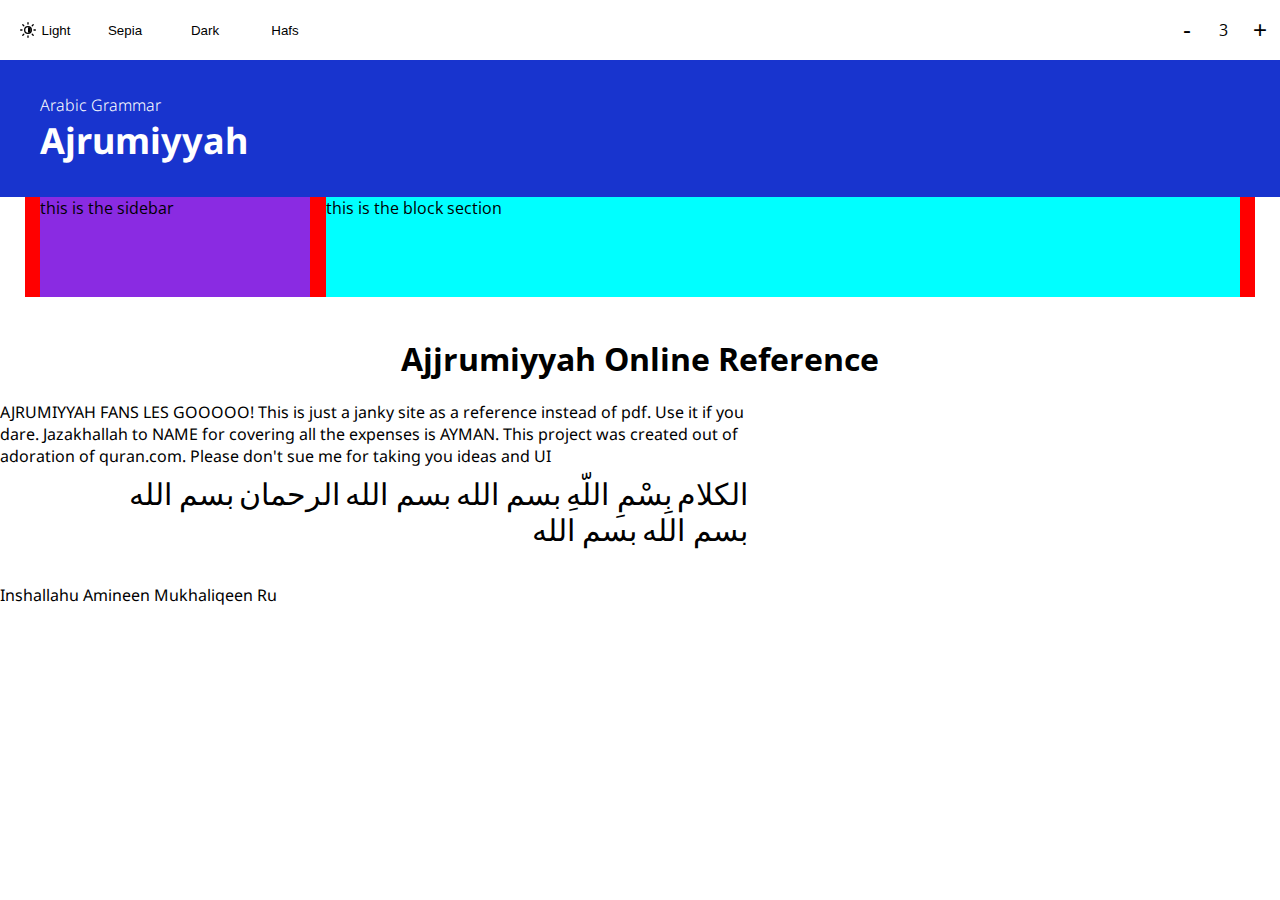
==== Ajjrumiyyah/index.html @ 05001d64 "testing1" ====
<!DOCTYPE html>
<html lang="en">

<head>
  <meta charset="UTF-8">
  <meta name="viewport" content="width=device-width, initial-scale=1.0">
  <meta http-equiv="X-UA-Compatible" content="ie=edge">
  <title>Ajjrumiyyah Notes</title>
  <link rel="stylesheet" href="../universal.css">
  <link rel="stylesheet" href="../homepage.css">
</head>

<body>
  <nav>
    <div class="fancySelector">
      <div class="activeTheme"></div>
      <button id="lightButton">
          <svg viewBox="0 0 24 24" fill="none" xmlns="http://www.w3.org/2000/svg"><path d="M12 17a5 5 0 1 0 0-10 5 5 0 0 0 0 10ZM12 1v2M12 21v2M4.22 4.22l1.42 1.42M18.36 18.36l1.42 1.42M1 12h2M21 12h2M4.22 19.78l1.42-1.42M18.36 5.64l1.42-1.42" stroke="currentColor" stroke-width="2" stroke-linecap="round" stroke-linejoin="round"></path><path fill="currentColor" d="M12 8h4v8h-4z"></path></svg>
          Light
      </button>
      <button id="sepiaButton">Sepia</button>
      <button id="darkButton">Dark</button>
      <button id="hafsButton">Hafs</button>
    </div>
    <div id="fonter">
      <button id="minus">-</button>
      <span id="font" style="padding: 0px 12px;">3</span>
      <button id="plus">+</button>
    </div>
  </nav>
  <section class="title">
    <div class="titleSection">
      <p class="subjectTitle">Arabic Grammar</p>
      <p class="Ajrumiyyah">Ajrumiyyah</p>
    </div>
  </section>
  <section>
    <div class="bodySection">
      <div class="sideBar">this is the sidebar
      </div>
      <div class="blocky">this is the block section
        <div></div>
      </div>
    </div>
  </section>
  <h1>Ajjrumiyyah Online Reference</h1>

  <p style="max-width: 60%;">AJRUMIYYAH FANS LES GOOOOO! This is just a janky site as a reference instead of pdf. Use it if you dare. Jazakhallah to NAME for covering all the expenses is AYMAN. This project was created out of adoration of quran.com. Please don't sue me for taking you ideas and UI</p>
<div class="contentDiv">

<blockquote>
  <span tooltip="a very veyr bad person with stinky breath">الكلام</span>
  <span tooltip="testing123">بِسْمِ اللّهِ</span>
  <span tooltip="testing123">بسم الله</span>
  <span tooltip="testing123">بسم الله</span>
  <span tooltip="testing123">الرحمان</span>
  <span tooltip="testing123">بسم الله</span>
  <span tooltip="testing123">بسم الله</span>
  <span tooltip="testing123">بسم الله</span>

</blockquote>

<p>Inshallahu Amineen Mukhaliqeen Ru</p>

</div>
<script src="../script.js"></script>
</body>
</html>
---- universal.css ----
/* Importing the fonts
NOTE: second font is loading slowly
*/

@import url('https://fonts.googleapis.com/css2?family=Noto+Sans:wght@400;700&family=Open+Sans&display=swap');
@import url('https://db.onlinewebfonts.com/c/2c1ce06a505728976c1d2993407312b5?family=KFGQPC+Uthmanic+Script+HAFS');


/* The Four Themes listed will the variables that control how they appear*/


[theme="light"] {
    --ALPHA: white;
    --BETA: black;
    --OMEGA: rgb(240, 241, 243);
    --GAMMA: rgb(0, 110, 255);
    --transitionamount: 0%;
}

[theme="sepia"] {
    --ALPHA: rgb(255, 247, 234);
    --BETA: black;
    --OMEGA: rgb(239, 226, 205)    ;
    --GAMMA: rgb(199, 160, 98);
    --transitionamount: 100%;

}

[theme="dark"] {
    --ALPHA: rgb(52, 58, 64)    ;
    --BETA: white;
    --OMEGA: rgb(33, 37, 41)    ;
    --GAMMA: rgb(117, 175, 255);
    --transitionamount: 200%;  
}

[theme="hafs"] {
    --ALPHA: #447058;
    --BETA: white;
    --OMEGA: #1a5032;
    --GAMMA: #ff8c6f;
    --transitionamount: 300%;

}

/* The basic classes on page load MOBILE */

body{
    margin: 0px;
    background-color: var(--ALPHA);   /*👉Page background color👈*/
    /*👉display: flex;
    flex-direction: column;
    align-items: center;👈*/
    transition: background-color 200ms linear;
    font-family: 'Open Sans';
    color: var(--BETA);            /*👉Text Color👈*/
    --arabicFontSize: 1.9rem
}

p{
    margin: 0px;
    font-family: 'Noto Sans';
}

nav{
    height: 60px;
    background-color: var(--OMEGA);
    position: block;
    top: 0;
    width: 100%;
    transition: background-color 200ms linear;
    display: flex;
    justify-content: space-between;
    align-items: center;


}

blockquote {
    display: flex;
    align-items: center;
    flex-wrap: wrap;
    direction: rtl;
    font-family: 'KFGQPC Uthmanic Script HAFS';
    font-size: var(--arabicFontSize);
    background-color: var(--OMEGA);
    color: var(--BETA);
    padding: 10px 20px 15px;
    border-radius: 5px;
    margin: 0px;
    text-align: right;
    transition: color 200ms linear, background-color 200ms linear;
    width: fit-content;
    justify-self: center;
}

h1{
    font-family: 'Open Sans', sans-serif;
    text-align: center;
    margin-top: 40px;
}
---- homepage.css ----
div.contentDiv{
    width: 60%;
    display: grid;
    gap: 20px 20px;
    grid-template-columns: 1fr;

}

/* NEW TOGGLE INSHALLAH */

div.fancySelector{
    display: grid;
    grid-template-columns: repeat(4,minmax(0px,1fr));
    background-color: var(--OMEGA);
    border-radius: 50px;
    padding: 0px 5px;
    position: relative;
    transition: background-color 200ms linear;

}

div.fancySelector button{
    background-color: transparent;
    border-width: 1px;
    border-color: transparent;  /*👉this is to add the border back👈*/
    padding: 6px 13px;
    display: flex;
    align-items: center;
    justify-content: center;
    z-index: 1;
    width: 80px;
    height: 45px;
    color: var(--BETA);
    transition: color 200ms linear;
}

div.fancySelector button svg {
    padding-right: 6px;
    width: 16px;
}

div.activeTheme{
    height: 75%;
    width: 80px;
    border-radius: 20px;
    background-color: var(--ALPHA);
    position: absolute;
    top: 5px;
    left: 5px;
    box-shadow: 0px 0px 3px var(--ALPHA);
    transform: translate(var(--transitionamount));
    transition: transform 400ms ease-in-out;

}

span[tooltip]::after{
    content: "";
    position: absolute;
    bottom: 100%-5px;
    left: 50%;
    margin-left: -5px;
    border-width: 5px;
    border-style: solid;
    border-color: var(--BETA) transparent transparent transparent;
    opacity: 0;
    display: none;
}

span[tooltip]:hover::after {
    opacity: 100;
    display: unset;
}

span[tooltip]::before{
    content: attr(tooltip);
    position: absolute;
    bottom: 100%;
    background-color: var(--BETA);
    padding: 8px 10px;
    border-radius: 5px;
    opacity: 0;
    transition: opacity 100ms linear;
    color: var(--ALPHA);
    font-family: 'Open Sans';
    left: 50%;
    white-space:nowrap;
    transform: translateX(-50%);
    font-size: 1rem;
    display: none;

}



span[tooltip]{
    position: relative;
    display: inline-block;
    margin-left: 5px;
    transition: color 50ms linear;

}

span[tooltip]:hover::before {
    opacity: 100;
    display: unset;
}

span[tooltip]:hover{
    color: var(--GAMMA);
}


#fonter button {
    border:none;
    width: 40px;
    height: 40px;
    border-radius: 20px;
    font-size: 1.5rem;
    background-color: var(--OMEGA);
    color: var(--BETA);
    transition: background-color 200ms linear;
}

#fonter button:hover {
    background-color: var(--ALPHA);
}

#fonter{
    height: 40px;
    display: flex;
    align-items: center;
    justify-content: center;
}

#fonter button.kill{
    cursor: not-allowed;
    display: unset;
    opacity: 25%;
}

#fonter button.kill:hover {
    background-color: var(--OMEGA);
}

section.title{
    background-color: rgb(24, 52, 206);
}

div.bodySection{
    height: 100px;
    background-color: red;
    display: flex;
    flex-direction: row;
    padding: 0 15px;
    max-width: 1200px;
    margin: 0 auto;

}

.titleSection{
padding: 34px 16px 32px;
margin: 0 auto;
max-width: 1200px;
}

.subjectTitle{
color: white;
font-size: 16px;
font-weight: 300;
}

.Ajrumiyyah{
color: white;
font-size: 36px;
font-weight: 700;
}

.sideBar{
    max-width: 270px;
    width: 270px;
    padding-left: auto;
    margin-right: 16px;
    background-color: blueviolet;
}

.blocky{
    width:auto;
    flex-grow: 1;
    flex-shrink: 1;
    background-color: aqua;
}

@media screen and (max-width: 767px) {
    .sideBar{
        display: none;
    }
  }
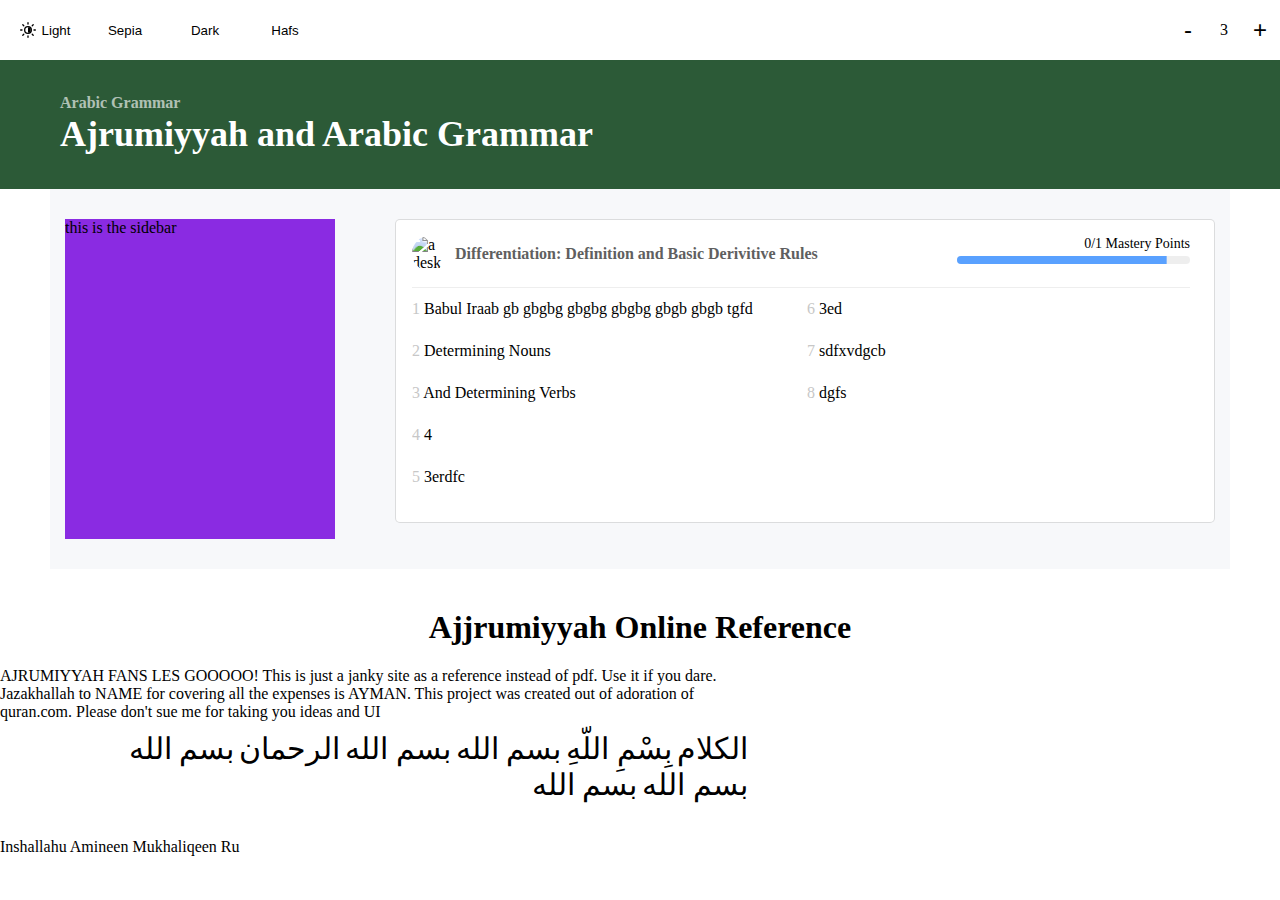
==== commit 6d8841d9: "hi" ====
--- a/Ajjrumiyyah/index.html
+++ b/Ajjrumiyyah/index.html
@@ -31,15 +31,45 @@
   <section class="title">
     <div class="titleSection">
       <p class="subjectTitle">Arabic Grammar</p>
-      <p class="Ajrumiyyah">Ajrumiyyah</p>
+      <p class="Ajrumiyyah">Ajrumiyyah and Arabic Grammar</p>
     </div>
   </section>
   <section>
     <div class="bodySection">
       <div class="sideBar">this is the sidebar
       </div>
-      <div class="blocky">this is the block section
-        <div></div>
+      <div class="contentBar">
+        <div class="unitBlock">
+          <div class="unitBlockContent">
+            <div class="activeBar"></div>
+            <div class="unitBlockTitle">
+              <img src="../images/desk.jpg" alt="a desk">
+              <div class="titleDiv">
+                <p class="next">Up next for you</p>
+                <p class="unitTitle">Differentiation: Definition and Basic Derivitive Rules</p>
+              </div>
+              <div style="flex-grow: 1; "></div>
+              <div class="mastery"><p style="font-size: 14px;">0/1 Mastery Points</p>
+              <div class="progressBar">
+                <div class="progress"></div>
+              </div>
+            </div>
+
+            </div>
+            <div class="grid" style="grid-template-rows: repeat(5, 30px)">
+              <p>Babul Iraab gb gbgbg gbgbg gbgbg gbgb gbgb tgfd</p>
+              <p>Determining Nouns</p>
+              <p>And Determining Verbs</p>
+              <p>4</p>
+              <p>3erdfc</p>
+              <p>3ed</p>
+              <p>sdfxvdgcb</p>
+              <p>dgfs</p>
+            </div>
+            
+            </div>
+        </div>
+        
       </div>
     </div>
   </section>
--- a/universal.css
+++ b/universal.css
@@ -2,8 +2,29 @@
 NOTE: second font is loading slowly
 */
 
-@import url('https://fonts.googleapis.com/css2?family=Noto+Sans:wght@400;700&family=Open+Sans&display=swap');
+
 @import url('https://db.onlinewebfonts.com/c/2c1ce06a505728976c1d2993407312b5?family=KFGQPC+Uthmanic+Script+HAFS');
+
+@font-face {
+    font-family: 'Lato';
+    font-style: normal;
+    font-weight: 400;
+    src: local('Lato Regular'), local('Lato-Regular'), url(https://cdn.kastatic.org/fonts/lato/Lato-Regular.woff2) format('woff2');
+}
+
+@font-face {
+    font-family: 'Lato';
+    font-style: normal;
+    font-weight: 700;
+    src: local('Lato Bold'), local('Lato-Bold'), url(https://cdn.kastatic.org/fonts/lato/Lato-Bold.woff2) format('woff2');
+}
+
+@font-face {
+    font-family: 'Lato';
+    font-style: normal;
+    font-weight: 900;
+    src: local('Lato Black'), local('Lato-Black'), url(https://cdn.kastatic.org/fonts/lato/Lato-Black.woff2) format('woff2');
+}
 
 
 /* The Four Themes listed will the variables that control how they appear*/
@@ -11,7 +32,7 @@
 
 [theme="light"] {
     --ALPHA: white;
-    --BETA: black;
+    --BETA: rgb(68, 68, 68);
     --OMEGA: rgb(240, 241, 243);
     --GAMMA: rgb(0, 110, 255);
     --transitionamount: 0%;
@@ -19,7 +40,7 @@
 
 [theme="sepia"] {
     --ALPHA: rgb(255, 247, 234);
-    --BETA: black;
+    --BETA: rgb(68, 68, 68);
     --OMEGA: rgb(239, 226, 205)    ;
     --GAMMA: rgb(199, 160, 98);
     --transitionamount: 100%;
@@ -52,14 +73,17 @@
     flex-direction: column;
     align-items: center;👈*/
     transition: background-color 200ms linear;
-    font-family: 'Open Sans';
     color: var(--BETA);            /*👉Text Color👈*/
-    --arabicFontSize: 1.9rem
+    --arabicFontSize: 1.9rem;
+    font-family: 'Lato';
+
 }
 
 p{
     margin: 0px;
-    font-family: 'Noto Sans';
+    font-family: 'Lato';
+    font-size: 16px;
+    
 }
 
 nav{
@@ -72,8 +96,6 @@
     display: flex;
     justify-content: space-between;
     align-items: center;
-
-
 }
 
 blockquote {
@@ -95,7 +117,7 @@
 }
 
 h1{
-    font-family: 'Open Sans', sans-serif;
+    font-family: 'Lato';
     text-align: center;
     margin-top: 40px;
 }--- a/homepage.css
+++ b/homepage.css
@@ -52,7 +52,6 @@
     transition: transform 400ms ease-in-out;
 
 }
-
 span[tooltip]::after{
     content: "";
     position: absolute;
@@ -81,7 +80,7 @@
     opacity: 0;
     transition: opacity 100ms linear;
     color: var(--ALPHA);
-    font-family: 'Open Sans';
+    font-family: 'Lato';
     left: 50%;
     white-space:nowrap;
     transform: translateX(-50%);
@@ -143,55 +142,174 @@
 }
 
 section.title{
-    background-color: rgb(24, 52, 206);
+    background-color: rgb(44, 90, 55);
 }
 
 div.bodySection{
-    height: 100px;
-    background-color: red;
+    background-color: rgb(247, 248, 250);
     display: flex;
     flex-direction: row;
-    padding: 0 15px;
-    max-width: 1200px;
+    padding: 30px 15px;
+    max-width: 1150px;
     margin: 0 auto;
-
 }
 
 .titleSection{
 padding: 34px 16px 32px;
 margin: 0 auto;
-max-width: 1200px;
+max-width: 1160px;
 }
 
 .subjectTitle{
-color: white;
+color: rgba(255, 255, 255, 0.64)
+;
 font-size: 16px;
-font-weight: 300;
+font-weight: 700;
 }
 
 .Ajrumiyyah{
 color: white;
 font-size: 36px;
-font-weight: 700;
+font-weight: 900;
+line-height: 45px;
 }
 
 .sideBar{
-    max-width: 270px;
     width: 270px;
-    padding-left: auto;
-    margin-right: 16px;
+    margin-right: 30px;
     background-color: blueviolet;
-}
-
-.blocky{
+    display: none;
+}
+
+.contentBar{
     width:auto;
     flex-grow: 1;
     flex-shrink: 1;
-    background-color: aqua;
-}
-
-@media screen and (max-width: 767px) {
+    display: flex;
+    flex-direction: column;
+    align-items: stretch;
+}
+
+.unitBlock{
+    background-color: rgb(255, 255, 255);
+    border: rgba(33, 36, 44, 0.16)
+    solid 1px;
+    border-radius: 5px;
+    margin-bottom: 16px;
+    padding: 16px 24px 24px 16px;
+}
+
+.unitBlockTitle{
+    display: flex;
+    flex-direction: row;
+    align-items: stretch;
+    padding-bottom: 16px;
+    border-bottom: rgba(33, 36, 44, 0.08)
+    solid 1px;
+    margin-bottom: 12px;
+}
+
+.unitBlockTitle img{
+    height: 35px;
+    width: 35px;
+    border-radius: 18px;
+    margin-right: 8px;
+}
+.unitBlockTitle .titleDiv{
+    display: flex;
+    flex-direction: column;
+    justify-content: center;
+}
+
+.next{
+    display: none;
+    color: rgb(44, 90, 55);
+    font-weight: 500;
+    font-size: 14px;
+}
+
+.unitTitle{
+    font-weight: 600;
+    font-size: 16px;
+    color: rgb(95, 95, 95);
+}
+
+.mastery{
+    display:none;
+    flex-direction: column;
+    width: max-content;
+    align-items: flex-end;   
+    min-width: 30%; 
+}
+
+.activeBar{
+    height: 5px;
+    background-color: rgb(44, 90, 55);
+    margin: -16px -24px 11px -16px;
+    border-radius: 5px 5px 0px 0px;
+    display: none;
+}
+
+.unitBlockContent{
+    overflow: unset;
+}
+
+.progressBar{
+    width: 100%;
+    height: 8px;
+    background-color: rgba(33, 36, 44, 0.08)
+    ;
+    border-radius: 4px;
+    overflow: hidden;
+    margin-top: 4px;
+}
+
+.progress{
+    width: 100%;
+    height: 8px;
+    background-color: rgb(89, 161, 255)    ;
+    transform: translateX(-10%);
+}
+
+.grid p{
+    overflow: hidden;
+    white-space: nowrap;
+    overflow: hidden;
+    text-overflow: ellipsis;
+}
+
+.grid{
+    display: grid;
+    counter-reset: test;
+    gap: 12px;
+}
+
+.grid p::before{
+    counter-increment: test;
+    content: counter(test) " ";
+    color: rgb(199, 199, 199);
+   
+}
+
+@media screen and (min-width: 550px) {
+    .grid{    
+        grid-auto-flow: column;
+        grid-template-columns: repeat(2, 1fr);
+    }
+    .mastery {
+        display: flex;
+    }
+}
+
+@media screen and (min-width: 770px) {
     .sideBar{
-        display: none;
+        display: block;
     }
-  }+    
+    
+  }
+@media screen and (min-width: 1200px){
+    .sideBar{
+        margin-right: 60px;
+    }
+}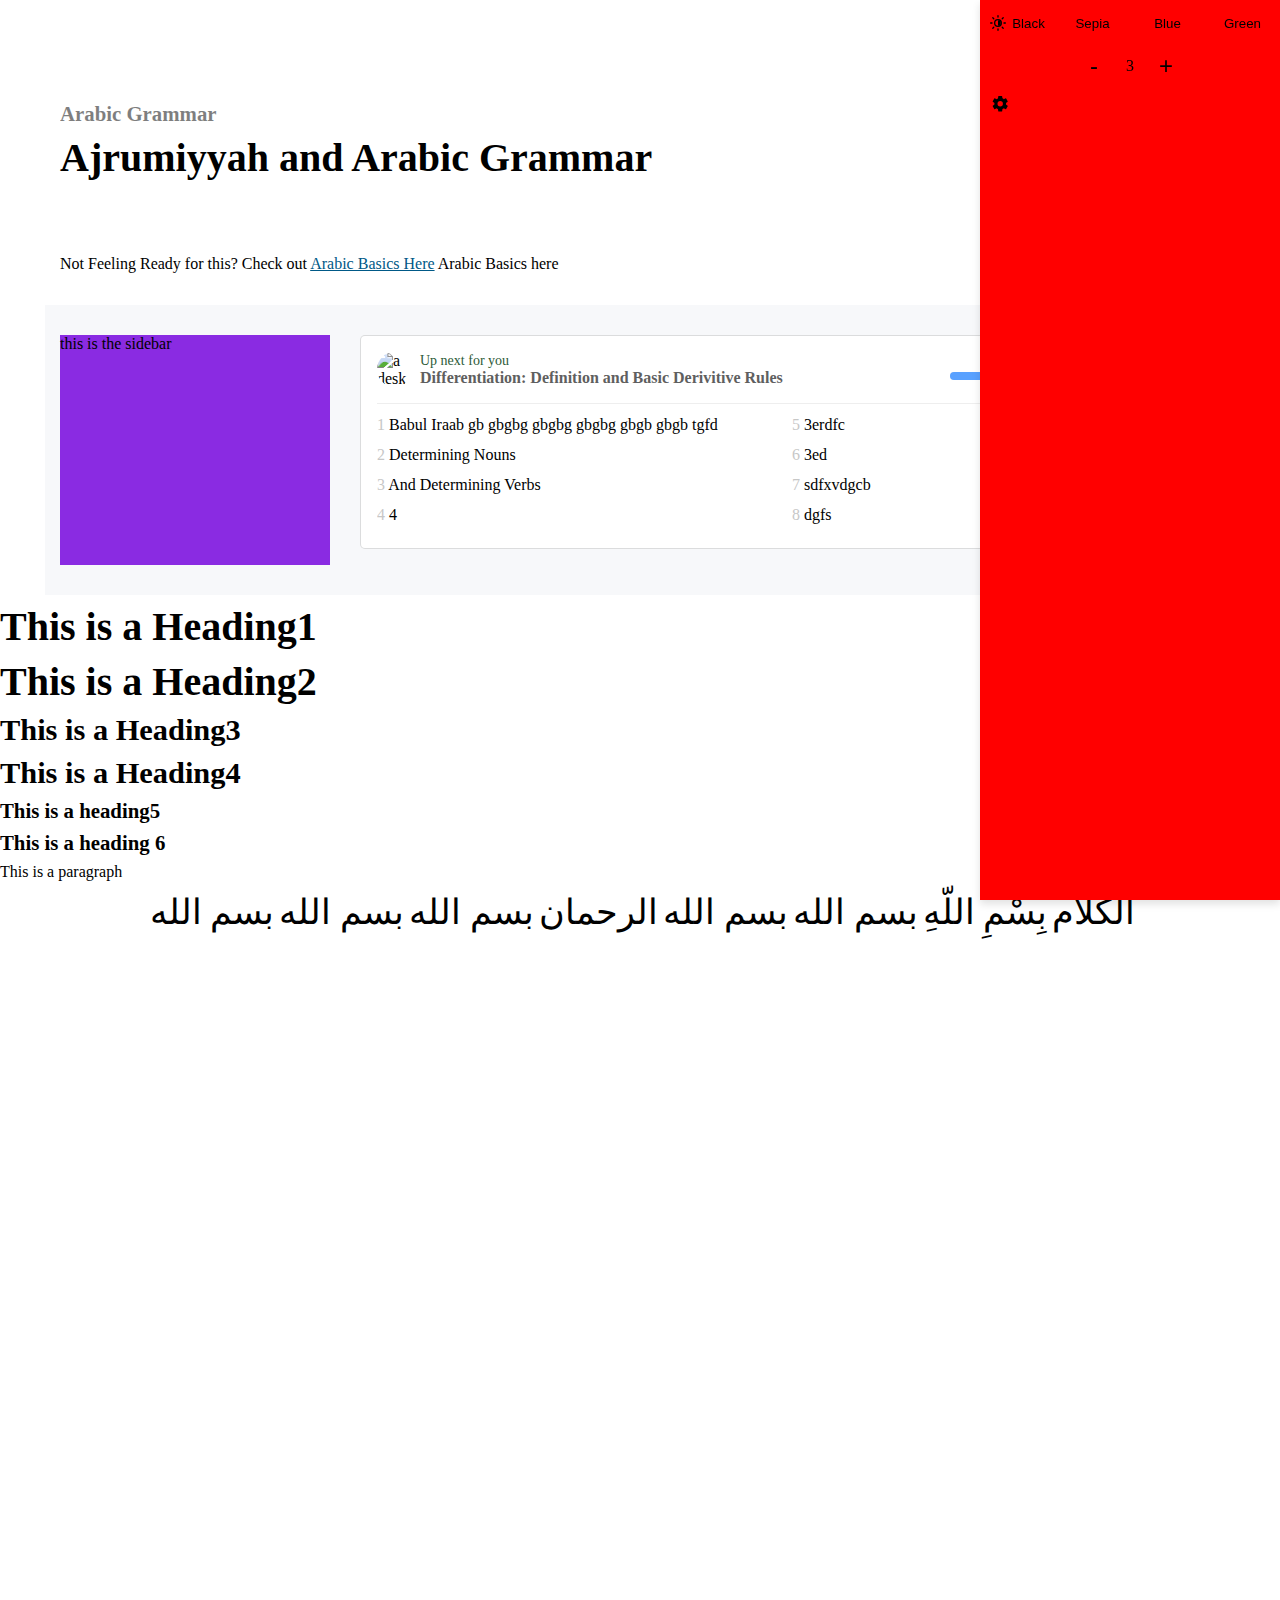
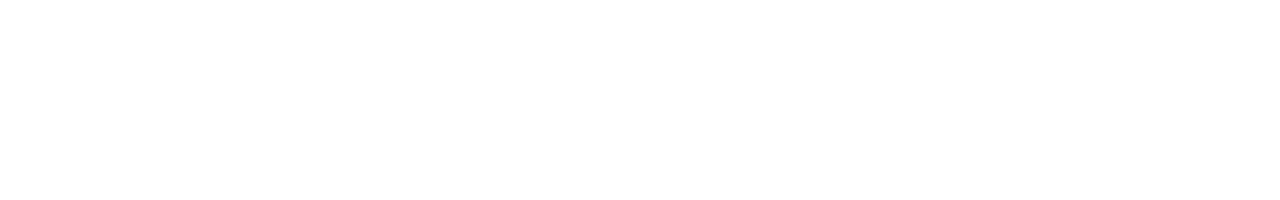
==== commit 6b9df4f3: "basic" ====
--- a/Ajjrumiyyah/index.html
+++ b/Ajjrumiyyah/index.html
@@ -1,98 +1,173 @@
 <!DOCTYPE html>
 <html lang="en">
+	<head>
+		<meta charset="UTF-8" />
+		<meta name="viewport" content="width=device-width, initial-scale=1.0" />
+		<meta http-equiv="X-UA-Compatible" content="ie=edge" />
+		<title>Ajjrumiyyah Notes</title>
+		<link rel="stylesheet" href="../universal.css" />
+		<link rel="stylesheet" href="../homepage.css" />
+	</head>
 
-<head>
-  <meta charset="UTF-8">
-  <meta name="viewport" content="width=device-width, initial-scale=1.0">
-  <meta http-equiv="X-UA-Compatible" content="ie=edge">
-  <title>Ajjrumiyyah Notes</title>
-  <link rel="stylesheet" href="../universal.css">
-  <link rel="stylesheet" href="../homepage.css">
-</head>
+	<body style="height: 200vh">
+		<!--NAVIGATION-->
+		<nav class="beta">
+			<div class="container">
+				<div></div>
+				<button onclick="toggleDrawer()">
+					<svg
+						class="alphaText"
+						fill="currentColor"
+						viewBox="0 0 24 24"
+						xmlns="http://www.w3.org/2000/svg"
+					>
+						<path
+							d="M12.32 7.582a4.044 4.044 0 1 0 4.044 4.043 4.056 4.056 0 0 0-4.043-4.043Zm8.73 4.043c-.002.378-.03.755-.082 1.13l2.46 1.926a.586.586 0 0 1 .134.747l-2.328 4.02a.588.588 0 0 1-.715.248l-2.894-1.162a8.923 8.923 0 0 1-1.962 1.146l-.433 3.072a.603.603 0 0 1-.581.498H9.993a.607.607 0 0 1-.582-.482l-.433-3.072a8.556 8.556 0 0 1-1.962-1.147l-2.893 1.163a.589.589 0 0 1-.715-.249L1.08 15.445a.586.586 0 0 1 .133-.748l2.46-1.926a8.823 8.823 0 0 1-.082-1.146c.002-.378.03-.755.083-1.13L1.213 8.57a.586.586 0 0 1-.133-.747l2.328-4.02a.588.588 0 0 1 .715-.248l2.893 1.162A8.924 8.924 0 0 1 8.978 3.57L9.411.498A.603.603 0 0 1 9.993 0h4.656a.607.607 0 0 1 .582.482l.432 3.072A8.557 8.557 0 0 1 17.628 4.7l2.89-1.163a.588.588 0 0 1 .716.249l2.328 4.019a.586.586 0 0 1-.133.747l-2.461 1.927c.052.38.08.762.083 1.145Z"
+						></path>
+					</svg>
+				</button>
+				<div class="drawer" open>
+					<div class="toggle4 gamma">
+						<div class="activeToggle4"><div></div></div>
+						<button class="betaText" onclick="changeToTheme('black')">
+							<svg
+								viewBox="0 0 24 24"
+								fill="none"
+								xmlns="http://www.w3.org/2000/svg"
+							>
+								<path
+									d="M12 17a5 5 0 1 0 0-10 5 5 0 0 0 0 10ZM12 1v2M12 21v2M4.22 4.22l1.42 1.42M18.36 18.36l1.42 1.42M1 12h2M21 12h2M4.22 19.78l1.42-1.42M18.36 5.64l1.42-1.42"
+									stroke="currentColor"
+									stroke-width="2"
+									stroke-linecap="round"
+									stroke-linejoin="round"
+								></path>
+								<path fill="currentColor" d="M12 8h4v8h-4z"></path>
+							</svg>
+							Black
+						</button>
+						<button class="betaText" onclick="changeToTheme('sepia')">
+							Sepia
+						</button>
+						<button class="betaText" onclick="changeToTheme('blue')">
+							Blue
+						</button>
+						<button class="betaText" onclick="changeToTheme('green')">
+							Green
+						</button>
+					</div>
+					<div id="fonter">
+						<button id="minus" class="omegaText" onclick="incrementFont(-1)">
+							-
+						</button>
+						<span id="font" class="alphaText">3</span>
+						<button id="plus" class="omegaText" onclick="incrementFont(1)">
+							+
+						</button>
+					</div>
+					<button onclick="toggleDrawer()">
+						<svg
+							class="alphaText"
+							fill="currentColor"
+							viewBox="0 0 24 24"
+							xmlns="http://www.w3.org/2000/svg"
+						>
+							<path
+								d="M12.32 7.582a4.044 4.044 0 1 0 4.044 4.043 4.056 4.056 0 0 0-4.043-4.043Zm8.73 4.043c-.002.378-.03.755-.082 1.13l2.46 1.926a.586.586 0 0 1 .134.747l-2.328 4.02a.588.588 0 0 1-.715.248l-2.894-1.162a8.923 8.923 0 0 1-1.962 1.146l-.433 3.072a.603.603 0 0 1-.581.498H9.993a.607.607 0 0 1-.582-.482l-.433-3.072a8.556 8.556 0 0 1-1.962-1.147l-2.893 1.163a.589.589 0 0 1-.715-.249L1.08 15.445a.586.586 0 0 1 .133-.748l2.46-1.926a8.823 8.823 0 0 1-.082-1.146c.002-.378.03-.755.083-1.13L1.213 8.57a.586.586 0 0 1-.133-.747l2.328-4.02a.588.588 0 0 1 .715-.248l2.893 1.162A8.924 8.924 0 0 1 8.978 3.57L9.411.498A.603.603 0 0 1 9.993 0h4.656a.607.607 0 0 1 .582.482l.432 3.072A8.557 8.557 0 0 1 17.628 4.7l2.89-1.163a.588.588 0 0 1 .716.249l2.328 4.019a.586.586 0 0 1-.133.747l-2.461 1.927c.052.38.08.762.083 1.145Z"
+							></path>
+						</svg>
+					</button>
+				</div>
+			</div>
+		</nav>
+		<!-- HEADER SECTION -->
+		<header class="beta">
+			<div class="container">
+				<h6 class="half alphaText">Arabic Grammar</h6>
+				<h1 class="alphaText">Ajrumiyyah and Arabic Grammar</h1>
+			</div>
+		</header>
 
-<body>
-  <nav>
-    <div class="fancySelector">
-      <div class="activeTheme"></div>
-      <button id="lightButton">
-          <svg viewBox="0 0 24 24" fill="none" xmlns="http://www.w3.org/2000/svg"><path d="M12 17a5 5 0 1 0 0-10 5 5 0 0 0 0 10ZM12 1v2M12 21v2M4.22 4.22l1.42 1.42M18.36 18.36l1.42 1.42M1 12h2M21 12h2M4.22 19.78l1.42-1.42M18.36 5.64l1.42-1.42" stroke="currentColor" stroke-width="2" stroke-linecap="round" stroke-linejoin="round"></path><path fill="currentColor" d="M12 8h4v8h-4z"></path></svg>
-          Light
-      </button>
-      <button id="sepiaButton">Sepia</button>
-      <button id="darkButton">Dark</button>
-      <button id="hafsButton">Hafs</button>
-    </div>
-    <div id="fonter">
-      <button id="minus">-</button>
-      <span id="font" style="padding: 0px 12px;">3</span>
-      <button id="plus">+</button>
-    </div>
-  </nav>
-  <section class="title">
-    <div class="titleSection">
-      <p class="subjectTitle">Arabic Grammar</p>
-      <p class="Ajrumiyyah">Ajrumiyyah and Arabic Grammar</p>
-    </div>
-  </section>
-  <section>
-    <div class="bodySection">
-      <div class="sideBar">this is the sidebar
-      </div>
-      <div class="contentBar">
-        <div class="unitBlock">
-          <div class="unitBlockContent">
-            <div class="activeBar"></div>
-            <div class="unitBlockTitle">
-              <img src="../images/desk.jpg" alt="a desk">
-              <div class="titleDiv">
-                <p class="next">Up next for you</p>
-                <p class="unitTitle">Differentiation: Definition and Basic Derivitive Rules</p>
-              </div>
-              <div style="flex-grow: 1; "></div>
-              <div class="mastery"><p style="font-size: 14px;">0/1 Mastery Points</p>
-              <div class="progressBar">
-                <div class="progress"></div>
-              </div>
-            </div>
+		<!-- RANDOM NOTE -->
+		<aside>
+			<div class="container">
+				<p>
+					Not Feeling Ready for this? Check out
+					<a href="google.com">Arabic Basics Here</a> Arabic Basics here
+				</p>
+			</div>
+		</aside>
 
-            </div>
-            <div class="grid" style="grid-template-rows: repeat(5, 30px)">
-              <p>Babul Iraab gb gbgbg gbgbg gbgbg gbgb gbgb tgfd</p>
-              <p>Determining Nouns</p>
-              <p>And Determining Verbs</p>
-              <p>4</p>
-              <p>3erdfc</p>
-              <p>3ed</p>
-              <p>sdfxvdgcb</p>
-              <p>dgfs</p>
-            </div>
-            
-            </div>
-        </div>
-        
-      </div>
-    </div>
-  </section>
-  <h1>Ajjrumiyyah Online Reference</h1>
+		<!-- MAIN CONTENT -->
+		<main>
+			<div class="bodySection container">
+				<div class="sideBar">this is the sidebar</div>
+				<div class="contentBar">
+					<div class="unitBlock">
+						<div class="unitBlockContent">
+							<div class="activeBar"></div>
+							<div class="unitBlockTitle">
+								<img src="../images/desk.jpg" alt="a desk" />
+								<div class="titleDiv">
+									<p class="next">Up next for you</p>
+									<p class="unitTitle">
+										Differentiation: Definition and Basic Derivitive Rules
+									</p>
+								</div>
+								<div style="flex-grow: 1"></div>
+								<div class="mastery">
+									<p style="font-size: 14px">0/1 Mastery Points</p>
+									<div class="progressBar">
+										<div class="progress"></div>
+									</div>
+								</div>
+							</div>
+							<div class="grid" style="grid-template-rows: repeat(5, 30px)">
+								<p>Babul Iraab gb gbgbg gbgbg gbgbg gbgb gbgb tgfd</p>
+								<p>Determining Nouns</p>
+								<p>And Determining Verbs</p>
+								<p>4</p>
+								<p>3erdfc</p>
+								<p>3ed</p>
+								<p>sdfxvdgcb</p>
+								<p>dgfs</p>
+							</div>
+						</div>
+					</div>
+				</div>
+			</div>
+		</main>
 
-  <p style="max-width: 60%;">AJRUMIYYAH FANS LES GOOOOO! This is just a janky site as a reference instead of pdf. Use it if you dare. Jazakhallah to NAME for covering all the expenses is AYMAN. This project was created out of adoration of quran.com. Please don't sue me for taking you ideas and UI</p>
-<div class="contentDiv">
+		<!-- PLAYGROUND -->
+		<section>
+			<h1>This is a Heading1</h1>
+			<h2>This is a Heading2</h2>
+			<h3>This is a Heading3</h3>
+			<h4>This is a Heading4</h4>
+			<h5>This is a heading5</h5>
+			<h6>This is a heading 6</h6>
 
-<blockquote>
-  <span tooltip="a very veyr bad person with stinky breath">الكلام</span>
-  <span tooltip="testing123">بِسْمِ اللّهِ</span>
-  <span tooltip="testing123">بسم الله</span>
-  <span tooltip="testing123">بسم الله</span>
-  <span tooltip="testing123">الرحمان</span>
-  <span tooltip="testing123">بسم الله</span>
-  <span tooltip="testing123">بسم الله</span>
-  <span tooltip="testing123">بسم الله</span>
+			<p>This is a paragraph</p>
+			<div>
+				<blockquote>
+					<span tooltip="a very veyr bad person with stinky breath"
+						>الكلام</span
+					>
+					<span tooltip="testing123">بِسْمِ اللّهِ</span>
+					<span tooltip="testing123">بسم الله</span>
+					<span tooltip="testing123">بسم الله</span>
+					<span tooltip="testing123">الرحمان</span>
+					<span tooltip="testing123">بسم الله</span>
+					<span tooltip="testing123">بسم الله</span>
+					<span tooltip="testing123">بسم الله</span>
+				</blockquote>
+			</div>
+		</section>
 
-</blockquote>
+		<!-- FOOTER -->
+		<footer></footer>
 
-<p>Inshallahu Amineen Mukhaliqeen Ru</p>
-
-</div>
-<script src="../script.js"></script>
-</body>
-</html>+		<!-- SCRIPTS -->
+		<script src="../script.js"></script>
+	</body>
+</html>
--- a/universal.css
+++ b/universal.css
@@ -1,123 +1,383 @@
-/* Importing the fonts
-NOTE: second font is loading slowly
-*/
-
-
+/*👉Welcome to my css for the Ajrumiyyah Learning Platform
+Below are the default styles that are used across all pages
+Each page otherwise has its own stile sheet and manual overrides👈*/
+
+/* UNIVERSAL FONTS */
 @import url('https://db.onlinewebfonts.com/c/2c1ce06a505728976c1d2993407312b5?family=KFGQPC+Uthmanic+Script+HAFS');
-
 @font-face {
-    font-family: 'Lato';
-    font-style: normal;
-    font-weight: 400;
-    src: local('Lato Regular'), local('Lato-Regular'), url(https://cdn.kastatic.org/fonts/lato/Lato-Regular.woff2) format('woff2');
-}
-
+	font-family: 'Lato';
+	font-style: normal;
+	font-weight: 400;
+	src: local('Lato Regular'), local('Lato-Regular'),
+		url(https://cdn.kastatic.org/fonts/lato/Lato-Regular.woff2) format('woff2');
+}
 @font-face {
-    font-family: 'Lato';
-    font-style: normal;
-    font-weight: 700;
-    src: local('Lato Bold'), local('Lato-Bold'), url(https://cdn.kastatic.org/fonts/lato/Lato-Bold.woff2) format('woff2');
-}
-
+	font-family: 'Lato';
+	font-style: normal;
+	font-weight: 700;
+	src: local('Lato Bold'), local('Lato-Bold'),
+		url(https://cdn.kastatic.org/fonts/lato/Lato-Bold.woff2) format('woff2');
+}
 @font-face {
-    font-family: 'Lato';
-    font-style: normal;
-    font-weight: 900;
-    src: local('Lato Black'), local('Lato-Black'), url(https://cdn.kastatic.org/fonts/lato/Lato-Black.woff2) format('woff2');
-}
-
-
-/* The Four Themes listed will the variables that control how they appear*/
-
-
-[theme="light"] {
-    --ALPHA: white;
-    --BETA: rgb(68, 68, 68);
-    --OMEGA: rgb(240, 241, 243);
-    --GAMMA: rgb(0, 110, 255);
-    --transitionamount: 0%;
-}
-
-[theme="sepia"] {
-    --ALPHA: rgb(255, 247, 234);
-    --BETA: rgb(68, 68, 68);
-    --OMEGA: rgb(239, 226, 205)    ;
-    --GAMMA: rgb(199, 160, 98);
-    --transitionamount: 100%;
-
-}
-
-[theme="dark"] {
-    --ALPHA: rgb(52, 58, 64)    ;
-    --BETA: white;
-    --OMEGA: rgb(33, 37, 41)    ;
-    --GAMMA: rgb(117, 175, 255);
-    --transitionamount: 200%;  
-}
-
-[theme="hafs"] {
-    --ALPHA: #447058;
-    --BETA: white;
-    --OMEGA: #1a5032;
-    --GAMMA: #ff8c6f;
-    --transitionamount: 300%;
-
-}
-
-/* The basic classes on page load MOBILE */
-
-body{
-    margin: 0px;
-    background-color: var(--ALPHA);   /*👉Page background color👈*/
-    /*👉display: flex;
-    flex-direction: column;
-    align-items: center;👈*/
-    transition: background-color 200ms linear;
-    color: var(--BETA);            /*👉Text Color👈*/
-    --arabicFontSize: 1.9rem;
-    font-family: 'Lato';
-
-}
-
-p{
-    margin: 0px;
-    font-family: 'Lato';
-    font-size: 16px;
-    
-}
-
-nav{
-    height: 60px;
-    background-color: var(--OMEGA);
-    position: block;
-    top: 0;
-    width: 100%;
-    transition: background-color 200ms linear;
-    display: flex;
-    justify-content: space-between;
-    align-items: center;
+	font-family: 'Lato';
+	font-style: normal;
+	font-weight: 900;
+	src: local('Lato Black'), local('Lato-Black'),
+		url(https://cdn.kastatic.org/fonts/lato/Lato-Black.woff2) format('woff2');
+}
+
+/* UNIVERSAL THEMES*/
+[theme='black'] {
+	--ALPHA: white;
+	--BETA: rgb(68, 68, 68);
+	--OMEGA: rgb(240, 241, 243);
+	--GAMMA: rgb(0, 110, 255);
+	--transform: 0%;
+}
+[theme='sepia'] {
+	--ALPHA: rgb(255, 247, 234);
+	--BETA: rgb(68, 68, 68);
+	--OMEGA: rgb(239, 226, 205);
+	--GAMMA: rgb(199, 160, 98);
+	--transform: 100%;
+}
+[theme='blue'] {
+	--ALPHA: rgb(52, 58, 64);
+	--BETA: white;
+	--OMEGA: rgb(33, 37, 41);
+	--GAMMA: rgb(117, 175, 255);
+	--transform: 200%;
+}
+[theme='green'] {
+	--ALPHA: #447058;
+	--BETA: white;
+	--OMEGA: #1a5032;
+	--GAMMA: #ff8c6f;
+	--transform: 300%;
+}
+
+.alpha {
+	background-color: var(--ALPHA);
+	transition: background-color 200ms linear;
+}
+.beta {
+	background-color: var(--BETA);
+	transition: background-color 200ms linear;
+}
+.omega {
+	background-color: var(--OMEGA);
+	transition: background-color 200ms linear;
+}
+.gamma {
+	background-color: var(--GAMMA);
+	transition: background-color 200ms linear;
+}
+.alphaText {
+	color: var(--ALPHA);
+	transition: color 200ms linear;
+}
+.betaText {
+	color: var(--BETA);
+	transition: color 200ms linear;
+}
+.omegaText {
+	color: var(--OMEGA);
+	transition: color 200ms linear;
+}
+.half {
+	opacity: 50%;
+}
+
+/* The basic classes on page load */
+:root {
+	font-size: 16px;
+}
+body {
+	/*👉 DEFAULT body properties
+    display: block;
+    margin: 8px;👈*/
+	margin: 0px;
+	background-color: var(--ALPHA);
+	color: var(--BETA);
+	font-family: 'Lato';
+	transition: background-color 200ms linear, color 200ms linear;
+	--arabicFontSize: 2.2rem;
+}
+footer {
+	/*👉 DEFAULT footer styling
+    display: block;	
+    👈*/
+	cursor: unset;
+}
+header {
+	/*👉 DEFAULT header styles
+    display: block;👈*/
+	cursor: unset;
+}
+svg {
+	width: 24px;
+	height: 24px;
+}
+p {
+	/*👉 DEFAULT p styling
+    display: block;
+    margin-top: 1em;
+    margin-bottom: 1em;
+    margin-inline-start: 0;
+    margin-inline-end: 0;👈*/
+	margin: 0px;
+	font-family: 'Lato';
+	font-size: 16px;
+}
+nav > .container {
+	/*👉display: block;👈*/
+	height: 60px;
+	top: 0;
+	display: flex;
+	justify-content: space-between;
+	align-items: center;
+}
+
+nav {
+	border-bottom: 1px solid var(--ALPHA);
 }
 
 blockquote {
-    display: flex;
-    align-items: center;
-    flex-wrap: wrap;
-    direction: rtl;
-    font-family: 'KFGQPC Uthmanic Script HAFS';
-    font-size: var(--arabicFontSize);
-    background-color: var(--OMEGA);
-    color: var(--BETA);
-    padding: 10px 20px 15px;
-    border-radius: 5px;
-    margin: 0px;
-    text-align: right;
-    transition: color 200ms linear, background-color 200ms linear;
-    width: fit-content;
-    justify-self: center;
-}
-
-h1{
-    font-family: 'Lato';
+	display: flex;
+	align-items: center;
+	flex-wrap: wrap;
+	direction: rtl;
+	font-family: 'KFGQPC Uthmanic Script HAFS';
+	font-size: var(--arabicFontSize);
+	background-color: var(--OMEGA);
+	color: var(--BETA);
+	padding: 10px 20px 15px;
+	border-radius: 5px;
+	margin: 0px;
+	text-align: right;
+	transition: color 200ms linear, background-color 200ms linear;
+	width: fit-content;
+	justify-self: center;
+}
+h1,
+h2,
+h3,
+h4,
+h5,
+h6 {
+	font-family: 'Lato';
+	color: var(--BETA);
+	text-align: left;
+	font-weight: 900;
+	margin-block-start: 0.5rem;
+	margin-block-end: 0.5rem;
+}
+
+h1 {
+	font-size: 2.5rem;
+}
+h2 {
+	font-size: 2.5rem;
+	font-weight: 700;
+}
+h3 {
+	font-size: 1.9rem;
+	font-weight: 900;
+}
+h4 {
+	font-size: 1.9rem;
+	font-weight: 700;
+}
+h5 {
+	font-size: 1.3rem;
+	font-weight: 900;
+}
+h6 {
+	font-size: 1.3rem;
+	font-weight: 700;
+}
+
+header > div,
+aside > div {
+	padding: 34px 16px 32px;
+}
+
+nav > .container,
+aside > .container,
+main > .container,
+header > .container,
+section > .container,
+footer > .container {
+	margin: 0 auto;
+	max-width: 1160px;
+}
+
+/* LIST DETAULTS */
+li {
+	/*👉display: list-item;
+    text-align: match-parent;👈*/
+	cursor: unset;
+}
+ol {
+	/*👉display: block;
+    margin-block-start: 1em;
+    margin-block-end: 1em;
+    padding-inline-start: 40px;
+    list-styletype: decimal;
+    margin-inline-start: 0;
+    margin-inline-end: 0;👈*/
+	cursor: unset;
+}
+ul {
+	/*👉display: block;
+    margin-block-start: 1em;
+    margin-block-end: 1em;
+    padding-inline-start: 40px;
+    list-styletype: disc;
+    margin-inline-start: 0;
+    margin-inline-end: 0;👈*/
+	cursor: unset;
+}
+
+/* LINK AND BUTTON DEFAULTS */
+a {
+	color: #005987;
+	font-size: 500;
+	/*👉color: #0000EE;
+    text-decoration: underline;
+    cursor: pointer;
+    text-decoration: underline;
+    cursor: auto;👈*/
+}
+a:link {
+	/*👉color: (internal value);
+    text-decoration: underline;
+    cursor: auto;👈*/
+	cursor: unset;
+}
+a:visited {
+	/* color: #551A8B;
+    text-decoration: underline;
+    cursor: auto; */
+	cursor: unset;
+}
+a:link:active {
+	/*👉color: #FF0000;👈*/
+	cursor: unset;
+}
+a:visited:active {
+	/*👉color: (internal value);👈*/
+	cursor: unset;
+}
+button {
+	/*👉letter-spacing: initial;
+    word-spacing: initial;
+    line-height: initial;
+    text-transform: initial;
+    text-indent: initial;
+    text-shadow: initial;
     text-align: center;
-    margin-top: 40px;
-}+    display: inline-block;
+    box-sizing: border-box;
+    align-items: flex-start;
+    text-align: start;
+    cursor: default;
+    box-sizing: border-box;
+    padding: 2px 6px 3px 6px;
+    color: initial;
+    letter-spacing: normal;
+    word-spacing: normal;
+    line-height: normal;
+    text-transform: none;
+    text-indent: 0;
+    text-shadow: none;
+    display: inline-block;👈*/
+	background: none;
+	border: none;
+	padding: 6px;
+	display: flex;
+	align-items: center;
+	justify-content: center;
+	min-width: 40px;
+	border-radius: 20px;
+	z-index: 1;
+	cursor: pointer;
+	gap: 6px;
+}
+button:active {
+	transform: scale(90%);
+	transition: transform 200ms linear;
+}
+button:disabled {
+	border: none;
+	cursor: not-allowed;
+	opacity: 25%;
+	filter: grayscale(1);
+}
+button:hover:enabled {
+	backdrop-filter: invert(0.1);
+	transition: backdrop-filter 100ms linear;
+}
+button svg {
+	width: 16px;
+}
+
+iframe {
+	/*👉border: 2px inset👈*/
+	cursor: unset;
+}
+table {
+	/*👉display: table;
+    box-sizing: border-box;
+    border-spacing: 2px;
+    border-collapse: separate;
+    text-indent: initial;
+    display: table;
+    border-spacing: 2px;
+    border-collapse: separate;
+    border-color: gray;👈*/
+	cursor: unset;
+}
+
+/* FORM DEAFAULTS */
+input[type='image'] {
+	/*👉box-sizing: border-box;
+    padding: initial;
+    background-color: initial;
+    border: initial;👈*/
+	cursor: unset;
+}
+input[type='radio'] {
+	/*👉box-sizing: border-box;
+    margin: 3px 0.5ex;
+    padding: initial;
+    background-color: initial;
+    border: initial;
+    box-sizing: border-box;👈*/
+	cursor: unset;
+}
+input[type='range'] {
+	/*👉padding: initial;
+    border: initial;
+    margin: 2px;
+    color: #909090;👈*/
+	cursor: unset;
+}
+
+/* drawer */
+.drawer[open] {
+	transform: translateX(000px);
+}
+
+.drawer {
+	transform: translateX(300px);
+	position: fixed;
+	right: 0;
+	top: 0;
+	bottom: 0;
+	width: 300px;
+	background-color: red;
+	z-index: 2;
+	transition: transform 200ms ease-out;
+	box-shadow: rgba(0, 0, 0, 0.12) 0px 4px 8px 0px;
+}
--- a/homepage.css
+++ b/homepage.css
@@ -1,315 +1,227 @@
-div.contentDiv{
-    width: 60%;
-    display: grid;
-    gap: 20px 20px;
-    grid-template-columns: 1fr;
-
-}
-
-/* NEW TOGGLE INSHALLAH */
-
-div.fancySelector{
-    display: grid;
-    grid-template-columns: repeat(4,minmax(0px,1fr));
-    background-color: var(--OMEGA);
-    border-radius: 50px;
-    padding: 0px 5px;
-    position: relative;
-    transition: background-color 200ms linear;
-
-}
-
-div.fancySelector button{
-    background-color: transparent;
-    border-width: 1px;
-    border-color: transparent;  /*👉this is to add the border back👈*/
-    padding: 6px 13px;
-    display: flex;
-    align-items: center;
-    justify-content: center;
-    z-index: 1;
-    width: 80px;
-    height: 45px;
-    color: var(--BETA);
-    transition: color 200ms linear;
-}
-
-div.fancySelector button svg {
-    padding-right: 6px;
-    width: 16px;
-}
-
-div.activeTheme{
-    height: 75%;
-    width: 80px;
-    border-radius: 20px;
-    background-color: var(--ALPHA);
-    position: absolute;
-    top: 5px;
-    left: 5px;
-    box-shadow: 0px 0px 3px var(--ALPHA);
-    transform: translate(var(--transitionamount));
-    transition: transform 400ms ease-in-out;
-
-}
-span[tooltip]::after{
-    content: "";
-    position: absolute;
-    bottom: 100%-5px;
-    left: 50%;
-    margin-left: -5px;
-    border-width: 5px;
-    border-style: solid;
-    border-color: var(--BETA) transparent transparent transparent;
-    opacity: 0;
-    display: none;
-}
-
+/* structural */
+.sideBar {
+	width: 270px;
+	margin-right: 30px;
+	background-color: blueviolet;
+	display: none;
+}
+.contentBar {
+	width: auto;
+	flex-grow: 1;
+	flex-shrink: 1;
+	display: flex;
+	flex-direction: column;
+	align-items: stretch;
+}
+
+.bodySection {
+	background-color: rgb(247, 248, 250);
+	display: flex;
+	flex-direction: row;
+	padding: 30px 15px;
+}
+
+/* fancy selector */
+.toggle4 {
+	display: grid;
+	grid-template-columns: repeat(4, 1fr);
+	border-radius: 23px;
+	position: relative;
+	height: 46px;
+	width: 100%;
+}
+
+.activeToggle4 {
+	padding: 5px;
+	height: 36px;
+	width: calc(25% - 10px);
+	position: absolute;
+	transform: translateX(var(--transform));
+	transition: transform 200ms ease-out;
+}
+
+.activeToggle4 > div {
+	background-color: var(--ALPHA);
+	width: 100%;
+	height: 100%;
+	border-radius: 20px;
+	box-shadow: 0px 0px 3px var(--ALPHA);
+}
+
+/* Arabic hover tooltip */
+span[tooltip]::after {
+	content: '';
+	position: absolute;
+	bottom: 100%-5px;
+	left: 50%;
+	margin-left: -5px;
+	border-width: 5px;
+	border-style: solid;
+	border-color: var(--BETA) transparent transparent transparent;
+	opacity: 0;
+	display: none;
+}
 span[tooltip]:hover::after {
-    opacity: 100;
-    display: unset;
-}
-
-span[tooltip]::before{
-    content: attr(tooltip);
-    position: absolute;
-    bottom: 100%;
-    background-color: var(--BETA);
-    padding: 8px 10px;
-    border-radius: 5px;
-    opacity: 0;
-    transition: opacity 100ms linear;
-    color: var(--ALPHA);
-    font-family: 'Lato';
-    left: 50%;
-    white-space:nowrap;
-    transform: translateX(-50%);
-    font-size: 1rem;
-    display: none;
-
-}
-
-
-
-span[tooltip]{
-    position: relative;
-    display: inline-block;
-    margin-left: 5px;
-    transition: color 50ms linear;
-
-}
-
+	opacity: 100;
+	display: unset;
+}
+span[tooltip]::before {
+	content: attr(tooltip);
+	position: absolute;
+	bottom: 100%;
+	background-color: var(--BETA);
+	padding: 8px 10px;
+	border-radius: 5px;
+	opacity: 0;
+	transition: opacity 100ms linear;
+	color: var(--ALPHA);
+	font-family: 'Lato';
+	left: 50%;
+	white-space: nowrap;
+	transform: translateX(-50%);
+	font-size: 1rem;
+	display: none;
+}
+span[tooltip] {
+	position: relative;
+	display: inline-block;
+	margin-left: 5px;
+	transition: color 50ms linear;
+}
 span[tooltip]:hover::before {
-    opacity: 100;
-    display: unset;
-}
-
-span[tooltip]:hover{
-    color: var(--GAMMA);
-}
-
-
+	opacity: 100;
+	display: unset;
+}
+span[tooltip]:hover {
+	color: var(--GAMMA);
+}
+
+/* font selector */
 #fonter button {
-    border:none;
-    width: 40px;
-    height: 40px;
-    border-radius: 20px;
-    font-size: 1.5rem;
-    background-color: var(--OMEGA);
-    color: var(--BETA);
-    transition: background-color 200ms linear;
-}
-
-#fonter button:hover {
-    background-color: var(--ALPHA);
-}
-
-#fonter{
-    height: 40px;
-    display: flex;
-    align-items: center;
-    justify-content: center;
-}
-
-#fonter button.kill{
-    cursor: not-allowed;
-    display: unset;
-    opacity: 25%;
-}
-
-#fonter button.kill:hover {
-    background-color: var(--OMEGA);
-}
-
-section.title{
-    background-color: rgb(44, 90, 55);
-}
-
-div.bodySection{
-    background-color: rgb(247, 248, 250);
-    display: flex;
-    flex-direction: row;
-    padding: 30px 15px;
-    max-width: 1150px;
-    margin: 0 auto;
-}
-
-.titleSection{
-padding: 34px 16px 32px;
-margin: 0 auto;
-max-width: 1160px;
-}
-
-.subjectTitle{
-color: rgba(255, 255, 255, 0.64)
-;
-font-size: 16px;
-font-weight: 700;
-}
-
-.Ajrumiyyah{
-color: white;
-font-size: 36px;
-font-weight: 900;
-line-height: 45px;
-}
-
-.sideBar{
-    width: 270px;
-    margin-right: 30px;
-    background-color: blueviolet;
-    display: none;
-}
-
-.contentBar{
-    width:auto;
-    flex-grow: 1;
-    flex-shrink: 1;
-    display: flex;
-    flex-direction: column;
-    align-items: stretch;
-}
-
-.unitBlock{
-    background-color: rgb(255, 255, 255);
-    border: rgba(33, 36, 44, 0.16)
-    solid 1px;
-    border-radius: 5px;
-    margin-bottom: 16px;
-    padding: 16px 24px 24px 16px;
-}
-
-.unitBlockTitle{
-    display: flex;
-    flex-direction: row;
-    align-items: stretch;
-    padding-bottom: 16px;
-    border-bottom: rgba(33, 36, 44, 0.08)
-    solid 1px;
-    margin-bottom: 12px;
-}
-
-.unitBlockTitle img{
-    height: 35px;
-    width: 35px;
-    border-radius: 18px;
-    margin-right: 8px;
-}
-.unitBlockTitle .titleDiv{
-    display: flex;
-    flex-direction: column;
-    justify-content: center;
-}
-
-.next{
-    display: none;
-    color: rgb(44, 90, 55);
-    font-weight: 500;
-    font-size: 14px;
-}
-
-.unitTitle{
-    font-weight: 600;
-    font-size: 16px;
-    color: rgb(95, 95, 95);
-}
-
-.mastery{
-    display:none;
-    flex-direction: column;
-    width: max-content;
-    align-items: flex-end;   
-    min-width: 30%; 
-}
-
-.activeBar{
-    height: 5px;
-    background-color: rgb(44, 90, 55);
-    margin: -16px -24px 11px -16px;
-    border-radius: 5px 5px 0px 0px;
-    display: none;
-}
-
-.unitBlockContent{
-    overflow: unset;
-}
-
-.progressBar{
-    width: 100%;
-    height: 8px;
-    background-color: rgba(33, 36, 44, 0.08)
-    ;
-    border-radius: 4px;
-    overflow: hidden;
-    margin-top: 4px;
-}
-
-.progress{
-    width: 100%;
-    height: 8px;
-    background-color: rgb(89, 161, 255)    ;
-    transform: translateX(-10%);
-}
-
-.grid p{
-    overflow: hidden;
-    white-space: nowrap;
-    overflow: hidden;
-    text-overflow: ellipsis;
-}
-
-.grid{
-    display: grid;
-    counter-reset: test;
-    gap: 12px;
-}
-
-.grid p::before{
-    counter-increment: test;
-    content: counter(test) " ";
-    color: rgb(199, 199, 199);
-   
-}
-
-@media screen and (min-width: 550px) {
-    .grid{    
-        grid-auto-flow: column;
-        grid-template-columns: repeat(2, 1fr);
-    }
-    .mastery {
-        display: flex;
-    }
-}
-
-@media screen and (min-width: 770px) {
-    .sideBar{
-        display: block;
-    }
-    
-    
-  }
-@media screen and (min-width: 1200px){
-    .sideBar{
-        margin-right: 60px;
-    }
-}+	font-size: 1.5rem;
+	border-radius: 40px;
+}
+
+#fonter {
+	height: 40px;
+	display: flex;
+	align-items: center;
+	justify-content: center;
+	gap: 12px;
+}
+
+/* Unit Blocks */
+.unitBlock {
+	background-color: rgb(255, 255, 255);
+	border: rgba(33, 36, 44, 0.16) solid 1px;
+	border-radius: 5px;
+	margin-bottom: 16px;
+	padding: 16px 24px 24px 16px;
+}
+.unitBlockTitle {
+	display: flex;
+	flex-direction: row;
+	align-items: stretch;
+	padding-bottom: 16px;
+	border-bottom: rgba(33, 36, 44, 0.08) solid 1px;
+	margin-bottom: 12px;
+}
+.unitBlockTitle img {
+	height: 35px;
+	width: 35px;
+	border-radius: 18px;
+	margin-right: 8px;
+}
+.unitBlockTitle .titleDiv {
+	display: flex;
+	flex-direction: column;
+	justify-content: center;
+}
+.next {
+	display: unset;
+	color: rgb(44, 90, 55);
+	font-weight: 500;
+	font-size: 14px;
+}
+.unitTitle {
+	font-weight: 600;
+	font-size: 16px;
+	color: rgb(95, 95, 95);
+}
+.mastery {
+	display: none;
+	flex-direction: column;
+	width: max-content;
+	align-items: flex-end;
+	min-width: 30%;
+}
+.activeBar {
+	height: 5px;
+	background-color: rgb(44, 90, 55);
+	margin: -16px -24px 11px -16px;
+	border-radius: 5px 5px 0px 0px;
+	display: none;
+}
+.unitBlockContent {
+	overflow: unset;
+}
+.progressBar {
+	width: 100%;
+	height: 8px;
+	background-color: rgba(33, 36, 44, 0.08);
+	border-radius: 4px;
+	overflow: hidden;
+	margin-top: 4px;
+}
+.progress {
+	width: 100%;
+	height: 8px;
+	background-color: rgb(89, 161, 255);
+	transform: translateX(-10%);
+}
+.grid p {
+	overflow: hidden;
+	white-space: nowrap;
+	overflow: hidden;
+	text-overflow: ellipsis;
+}
+.grid {
+	display: grid;
+	counter-reset: test;
+	gap: 12px;
+}
+.grid p::before {
+	counter-increment: test;
+	content: counter(test) ' ';
+	color: rgb(199, 199, 199);
+}
+
+/* Responsive Mobile-First Design */
+/*👉All the default styles above are for 320px-479px👈*/
+/*👉Common Breakpoints: 480-639, 640-1023, 1024-1365, 1366-1919, 1920+👈*/
+
+@media screen and (min-width: 480px) {
+}
+
+@media screen and (min-width: 640px) {
+	.grid {
+		grid-auto-flow: column;
+		grid-template-columns: repeat(2, 1fr);
+	}
+	.mastery {
+		display: flex;
+	}
+}
+@media screen and (min-width: 1024px) {
+	.sideBar {
+		display: block;
+	}
+}
+@media screen and (min-width: 1366px) {
+	.sideBar {
+		margin-right: 60px;
+	}
+}
+
+@media screen and (min-width: 1920px) {
+}
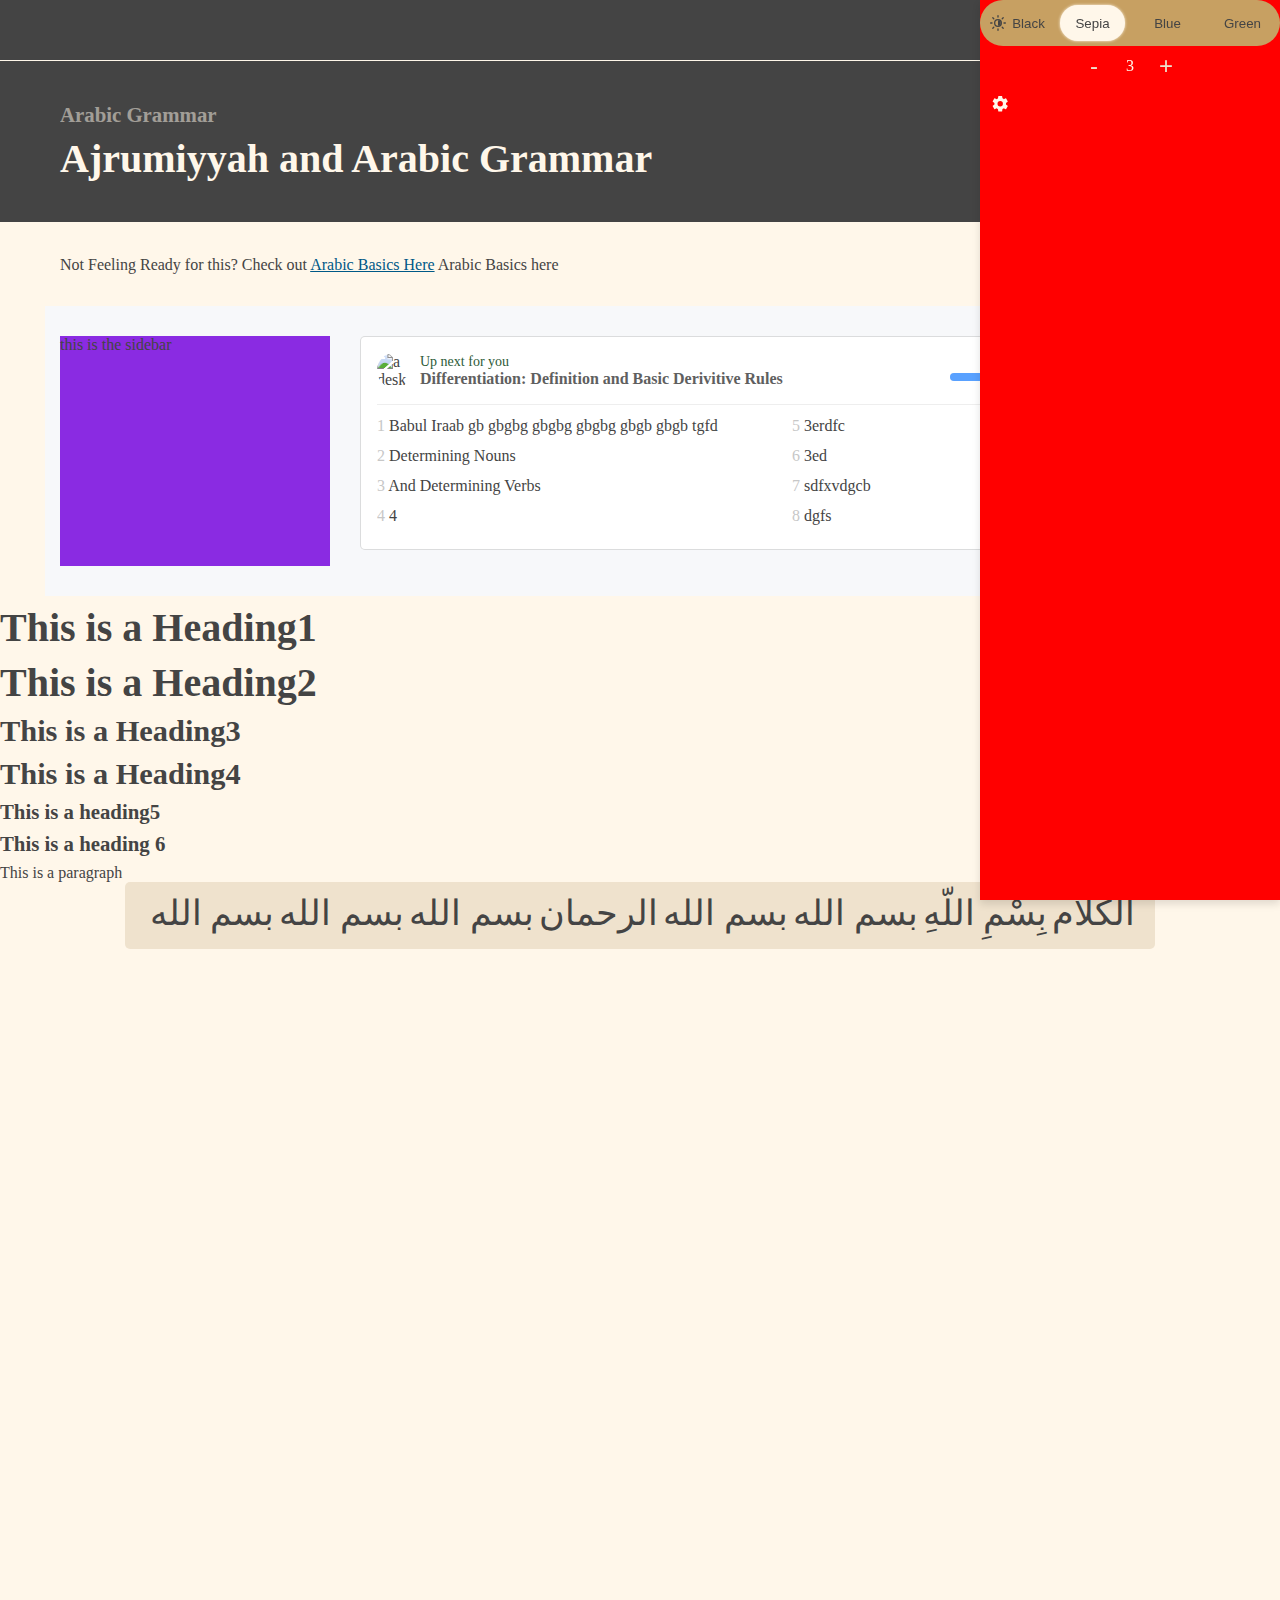
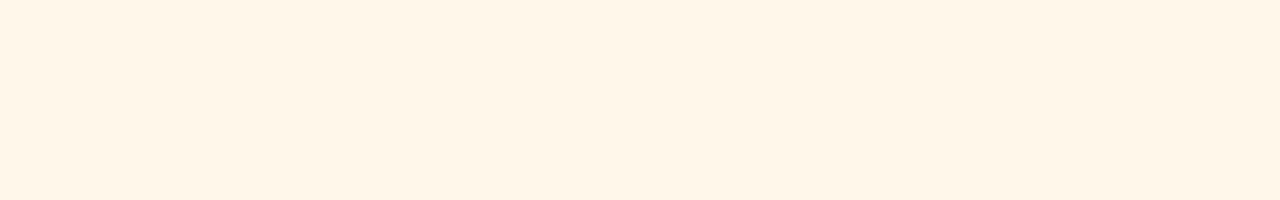
==== commit a061e2c2: "Garbage" ====
--- a/Ajjrumiyyah/index.html
+++ b/Ajjrumiyyah/index.html
@@ -3,7 +3,6 @@
 	<head>
 		<meta charset="UTF-8" />
 		<meta name="viewport" content="width=device-width, initial-scale=1.0" />
-		<meta http-equiv="X-UA-Compatible" content="ie=edge" />
 		<title>Ajjrumiyyah Notes</title>
 		<link rel="stylesheet" href="../universal.css" />
 		<link rel="stylesheet" href="../homepage.css" />
--- a/universal.css
+++ b/universal.css
@@ -4,6 +4,21 @@
 
 /* UNIVERSAL FONTS */
 @import url('https://db.onlinewebfonts.com/c/2c1ce06a505728976c1d2993407312b5?family=KFGQPC+Uthmanic+Script+HAFS');
+
+@font-face {
+	font-family: 'KFGQPC Uthmanic Script Hafs';
+	font-style: normal;
+	font-weight: 400;
+		src: url("http://db.onlinewebfonts.com/t/2c1ce06a505728976c1d2993407312b5.eot"); /* IE9*/
+		src: url("http://db.onlinewebfonts.com/t/2c1ce06a505728976c1d2993407312b5.eot?#iefix") format("embedded-opentype"), /* IE6-IE8 */
+		url("http://db.onlinewebfonts.com/t/2c1ce06a505728976c1d2993407312b5.woff2") format("woff2"), /* chrome firefox */
+		url("http://db.onlinewebfonts.com/t/2c1ce06a505728976c1d2993407312b5.woff") format("woff"), /* chrome firefox */
+		url("http://db.onlinewebfonts.com/t/2c1ce06a505728976c1d2993407312b5.ttf") format("truetype"), /* chrome firefox opera Safari, Android, iOS 4.2+*/
+		url("http://db.onlinewebfonts.com/t/2c1ce06a505728976c1d2993407312b5.svg#KFGQPC Uthmanic Script HAFS") format("svg"); /* iOS 4.1- */
+	
+	src: url("http://db.onlinewebfonts.com/t/2c1ce06a505728976c1d2993407312b5.woff2") format("woff2"), url('/FONTS/KFGQPC\ Uthmanic\ Script\ HAFS\ Regular.otf') format('otf');
+}
+
 @font-face {
 	font-family: 'Lato';
 	font-style: normal;
@@ -147,7 +162,7 @@
 	align-items: center;
 	flex-wrap: wrap;
 	direction: rtl;
-	font-family: 'KFGQPC Uthmanic Script HAFS';
+	font-family: 'KFGQPC Uthmanic Script Hafs';
 	font-size: var(--arabicFontSize);
 	background-color: var(--OMEGA);
 	color: var(--BETA);
